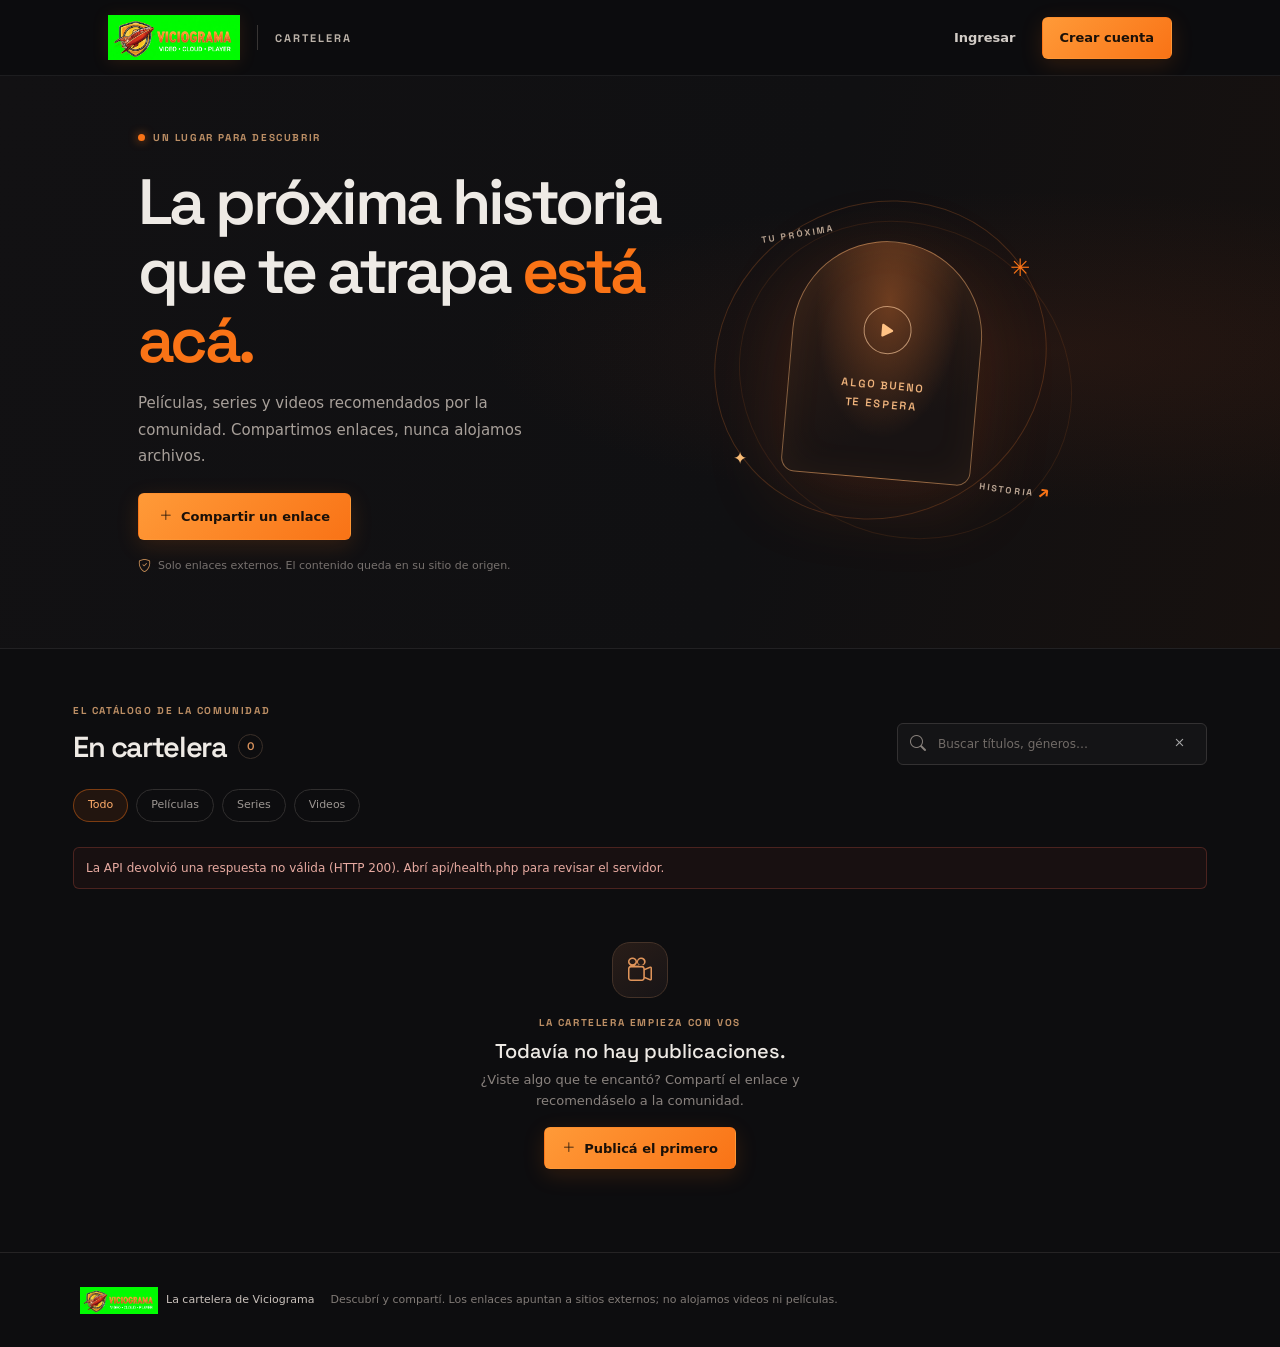
==== cartelera/infinity/index.html @ 1c3e1bc0 "fix" ====
<!doctype html>
<html lang="es">
  <head>
    <meta charset="UTF-8" />
    <meta name="viewport" content="width=device-width, initial-scale=1.0" />
    <meta name="theme-color" content="#0d0d0f" />
    <meta name="description" content="Cartelera de Viciograma: películas, series y videos compartidos por la comunidad." />
    <title>Cartelera — Viciograma</title>
    <link rel="icon" href="./LOGO.png" />
    <link rel="preconnect" href="https://fonts.googleapis.com" />
    <link rel="preconnect" href="https://fonts.gstatic.com" crossorigin />
    <link href="https://fonts.googleapis.com/css2?family=DM+Sans:wght@400;500;600;700&family=Space+Grotesk:wght@400;500;600;700&display=swap" rel="stylesheet" />
    <link href="https://cdn.jsdelivr.net/npm/bootstrap-icons@1.11.3/font/bootstrap-icons.min.css" rel="stylesheet" />
    <link href="https://cdn.jsdelivr.net/npm/bootstrap@5.3.3/dist/css/bootstrap.min.css" rel="stylesheet" />
    <link rel="stylesheet" href="./styles.css" />
  </head>
  <body>
    <div class="app-shell">
      <header class="topbar navbar navbar-expand-lg">
        <div class="container-fluid px-3 px-md-4 px-xl-5">
          <a class="brand navbar-brand me-auto" href="./" aria-label="Cartelera de Viciograma">
            <img src="./LOGO.png" alt="Viciograma" />
            <span class="brand-divider"></span>
            <span class="brand-section">CARTELERA</span>
          </a>

          <div class="topbar-actions d-flex align-items-center gap-2">
            <button id="btn-login" class="button button-quiet btn" type="button">Ingresar</button>
            <button id="btn-register" class="button button-primary btn" type="button">Crear cuenta</button>
            <button id="btn-publicar" class="button button-primary btn hidden" type="button">
              <i class="bi bi-plus-lg"></i> Publicar
            </button>
          </div>
        </div>
      </header>

      <main>
        <section class="hero">
          <div class="container-fluid px-3 px-md-4 px-xl-5 position-relative">
            <div class="row align-items-center g-4">
              <div class="hero-copy col-lg-6">
                <span class="eyebrow"><span class="live-dot"></span> UN LUGAR PARA DESCUBRIR</span>
                <h1>La próxima historia<br>que te atrapa <span>está acá.</span></h1>
                <p>Películas, series y videos recomendados por la comunidad. Compartimos enlaces, nunca alojamos archivos.</p>
                <button id="hero-publish" class="button button-primary hero-cta btn" type="button">
                  <i class="bi bi-plus-lg"></i> Compartir un enlace
                </button>
                <span class="hero-footnote"><i class="bi bi-shield-check"></i> Solo enlaces externos. El contenido queda en su sitio de origen.</span>
              </div>

              <div class="col-lg-6 d-flex justify-content-center justify-content-lg-end">
                <div class="hero-art" aria-hidden="true">
                  <div class="art-orbit orbit-one"></div>
                  <div class="art-orbit orbit-two"></div>
                  <div class="art-film"><i class="bi bi-play-fill"></i><span>ALGO BUENO<br>TE ESPERA</span></div>
                  <span class="art-label art-label-top">TU PRÓXIMA</span>
                  <span class="art-label art-label-bottom">HISTORIA <span>↗</span></span>
                  <span class="art-spark spark-one">✳</span>
                  <span class="art-spark spark-two">✦</span>
                </div>
              </div>
            </div>
          </div>
        </section>

        <section class="board-section container-fluid px-3 px-md-4 px-xl-5 py-5">
          <div class="section-heading d-flex flex-column flex-lg-row justify-content-between align-items-lg-end gap-3">
            <div>
              <span class="eyebrow">EL CATÁLOGO DE LA COMUNIDAD</span>
              <h2>En cartelera <span id="post-count" class="count">0</span></h2>
            </div>

            <label class="search-box">
              <i class="bi bi-search"></i>
              <input id="search-input" type="search" placeholder="Buscar títulos, géneros…" aria-label="Buscar en la cartelera" />
              <button id="clear-search" class="clear-search" type="button" aria-label="Limpiar búsqueda">
                <i class="bi bi-x"></i>
              </button>
            </label>
          </div>

          <div class="filters d-flex flex-wrap gap-2 mt-4" role="tablist" aria-label="Filtrar publicaciones">
            <button class="filter-chip active btn" data-filter="all" type="button">Todo</button>
            <button class="filter-chip btn" data-filter="movie" type="button">Películas</button>
            <button class="filter-chip btn" data-filter="series" type="button">Series</button>
            <button class="filter-chip btn" data-filter="video" type="button">Videos</button>
          </div>

          <div id="notice" class="notice hidden" role="status"></div>
          <div id="error" class="notice notice-error hidden" role="alert"></div>

          <div id="loading" class="loading-state"><span class="loader"></span> Cargando la cartelera…</div>
          <div id="empty-state" class="empty-state hidden">
            <div class="empty-icon"><i class="bi bi-camera-reels"></i></div>
            <span class="eyebrow">LA CARTELERA EMPIEZA CON VOS</span>
            <h3>Todavía no hay publicaciones.</h3>
            <p>¿Viste algo que te encantó? Compartí el enlace y recomendáselo a la comunidad.</p>
            <button id="empty-publish" class="button button-primary btn" type="button"><i class="bi bi-plus-lg"></i> Publicá el primero</button>
          </div>

          <div id="featured-wrap" class="hidden"></div>
          <div id="posts-grid" class="post-grid"></div>
        </section>
      </main>

      <footer class="site-footer">
        <div class="container-fluid px-3 px-md-4 px-xl-5 d-flex flex-column flex-md-row justify-content-between align-items-center gap-3">
          <a class="footer-brand" href="./"><img src="./LOGO.png" alt="" /> <span>La cartelera de Viciograma</span></a>
          <p>Descubrí y compartí. Los enlaces apuntan a sitios externos; no alojamos videos ni películas.</p>
        </div>
      </footer>
    </div>

    <div id="modal-root"></div>

    <script src="https://cdn.jsdelivr.net/npm/bootstrap@5.3.3/dist/js/bootstrap.bundle.min.js"></script>
    <script src="./app.js"></script>
  </body>
</html>
---- cartelera/infinity/styles.css ----
:root {
  font-family: "DM Sans", sans-serif;
  color: #eeeae5;
  background: #0d0d0f;
  --bg: #0d0d0f;
  --surface: #151517;
  --surface-raised: #1b1b1e;
  --line: #2a292a;
  --text: #eeeae5;
  --muted: #8d8986;
  --orange: #f97316;
  --gold: #f5ad48;
}

* { box-sizing: border-box; }
body { margin: 0; min-width: 320px; background: var(--bg); color: var(--text); }
button, input, select, textarea { font: inherit; }
button, a { -webkit-tap-highlight-color: transparent; }
a { color: inherit; text-decoration: none; }
img { max-width: 100%; display: block; }
.hidden { display: none !important; }

.app-shell { min-height: 100vh; }
.topbar {
  height: 76px; display: flex; align-items: center; justify-content: space-between;
  gap: 20px; padding: 0 clamp(20px, 5vw, 60px); border-bottom: 1px solid rgba(255,255,255,.07);
  background: rgba(13,13,15,.92);
}
.brand, .topbar-actions { display: flex; align-items: center; }
.brand { gap: 17px; }
.brand img { width: 132px; height: 54px; object-fit: contain; filter: drop-shadow(0 2px 8px rgba(249,115,22,.12)); }
.brand-divider { height: 25px; width: 1px; background: #383534; }
.brand-section { font: 700 11px "Space Grotesk", sans-serif; letter-spacing: .18em; color: #bbb2a8; }
.topbar-actions { gap: 12px; }

.button {
  min-height: 42px; display: inline-flex; align-items: center; justify-content: center; gap: 9px;
  border: 1px solid transparent; border-radius: 6px; padding: 0 17px; cursor: pointer;
  font-size: 13px; font-weight: 700; transition: transform .18s, background .18s, border-color .18s;
}
.button:hover:not(:disabled) { transform: translateY(-1px); }
.button-primary { color: #1a1008; background: linear-gradient(135deg, #ff9a38, #f97316); box-shadow: 0 6px 22px rgba(249,115,22,.15); }
.button-quiet { color: #d2ccc6; background: transparent; }
.button-quiet:hover { background: rgba(255,255,255,.06); }

.hero {
  position: relative; display: flex; align-items: center; min-height: 440px; padding: 48px clamp(24px, 8vw, 90px);
  overflow: hidden; border-bottom: 1px solid #222123; background: radial-gradient(ellipse at 82% 48%, rgba(115,48,23,.18), transparent 38%),
  linear-gradient(105deg,#121113,#101012 60%,#17110f);
}
.hero::before {
  position: absolute; inset: 0; content: ""; opacity: .23; background-image: radial-gradient(#7e7266 0.55px, transparent .55px); background-size: 16px 16px;
  mask-image: linear-gradient(90deg,transparent 25%,#000); pointer-events: none;
}
.hero-copy { position: relative; z-index: 1; width: min(590px, 62%); }
.eyebrow { display: inline-flex; align-items: center; gap: 8px; color: #bd8f65; font: 700 10px "Space Grotesk", sans-serif; letter-spacing: .16em; }
.live-dot {
  width: 7px; height: 7px; display: inline-block; border-radius: 50%; background: var(--orange);
  box-shadow: 0 0 10px rgba(249,115,22,.7);
}
.hero h1 { margin: 20px 0 15px; font: 600 clamp(38px, 5vw, 64px)/1.08 "Space Grotesk", sans-serif; letter-spacing: -.055em; }
.hero h1 span { color: var(--orange); }
.hero-copy > p { max-width: 435px; margin: 0; color: #a8a09a; font-size: 15px; line-height: 1.75; }
.hero-cta { margin-top: 24px; min-height: 47px; padding: 0 20px; }
.hero-footnote { display: flex; align-items: center; gap: 7px; margin-top: 16px; color: #77716e; font-size: 11px; }
.hero-footnote i { color: #c68d56; font-size: 13px; }

.hero-art { position: absolute; width: 365px; height: 350px; right: 11%; top: 50%; transform: translateY(-50%); }
.art-orbit { position: absolute; border: 1px solid rgba(241,126,52,.22); border-radius: 50%; transform: rotate(-30deg); }
.orbit-one { inset: 17px 19px 21px 7px; }
.orbit-two { inset: 38px -7px 2px 31px; transform: rotate(31deg); border-color: rgba(241,126,52,.11); }
.art-film {
  position: absolute; width: 190px; height: 238px; top: 54px; left: 86px; display: flex; flex-direction: column; align-items: center; justify-content: center; gap: 22px;
  border: 1px solid rgba(255,181,113,.48); border-radius: 96px 96px 14px 14px; background: radial-gradient(ellipse at 50% 25%,rgba(251,130,52,.33),transparent 55%),
  linear-gradient(155deg,#342017,#181313 73%); box-shadow: 0 17px 80px rgba(231,87,24,.16),inset 0 0 40px rgba(255,148,68,.06); transform: rotate(5deg);
}
.art-film i { display: grid; place-items: center; width: 48px; height: 48px; border: 1px solid rgba(255,205,161,.62); border-radius: 50%; color: #ffc284; font-size: 23px; }
.art-film span { color: #efb37c; font: 600 11px/1.7 "Space Grotesk",sans-serif; letter-spacing: .18em; text-align: center; }
.art-label { position: absolute; z-index: 1; color: #b8a391; font: 700 9px "Space Grotesk",sans-serif; letter-spacing: .25em; }
.art-label-top { top: 41px; left: 57px; transform: rotate(-9deg); }
.art-label-bottom { right: 17px; bottom: 38px; transform: rotate(7deg); }
.art-label-bottom span { color: var(--orange); font-size: 17px; }
.art-spark { position: absolute; color: var(--orange); }
.spark-one { top: 63px; right: 39px; font-size: 24px; }
.spark-two { left: 29px; bottom: 65px; color: #f8bb75; font-size: 17px; }

.board-section { max-width: 1230px; margin: 0 auto; padding: 59px 32px 80px; }
.section-heading { display: flex; align-items: end; justify-content: space-between; gap: 25px; }
.section-heading h2 { display: flex; align-items: center; gap: 11px; margin: 7px 0 0; font: 600 29px "Space Grotesk",sans-serif; letter-spacing: -.04em; }
.count { display: grid; min-width: 25px; height: 25px; place-items: center; padding: 0 7px; border: 1px solid #3b3029; border-radius: 20px; color: #d9925c; font: 600 11px "DM Sans",sans-serif; }
.search-box {
  display: flex; align-items: center; width: min(310px, 42vw); height: 42px; gap: 10px; padding: 0 12px; border: 1px solid #333132; border-radius: 6px;
  background: #141416; color: #88817c;
}
.search-box:focus-within { border-color: #8c4d29; box-shadow: 0 0 0 3px rgba(249,115,22,.08); }
.search-box input { width: 100%; border: 0; outline: 0; color: var(--text); background: transparent; font-size: 12px; }
.search-box input::placeholder { color: #716b67; }
.clear-search { border: 0; background: transparent; color: #aaa; cursor: pointer; font-size: 17px; }

.filters { display: flex; gap: 7px; margin: 24px 0 25px; }
.filter-chip {
  min-height: 33px; padding: 0 14px; border: 1px solid #302e2e; border-radius: 20px; color: #9c9692; background: transparent; cursor: pointer; font-size: 11px;
}
.filter-chip.active {
  border-color: rgba(249,115,22,.42); color: #ffad6b; background: rgba(249,115,22,.09);
}

.notice {
  display: flex; align-items: center; gap: 9px; min-height: 42px; margin: 0 0 18px; padding: 8px 12px; border-radius: 6px; border: 1px solid rgba(89,157,105,.3);
  color: #a6d2ad; background: rgba(46,106,58,.09); font-size: 12px;
}
.notice-error { border-color: rgba(192,80,65,.3); color: #e7aaa1; background: rgba(132,48,40,.1); }

.loading-state { display: flex; align-items: center; justify-content: center; gap: 10px; min-height: 245px; color: var(--muted); font-size: 13px; }
.loader { width: 17px; height: 17px; border: 2px solid #514139; border-top-color: var(--orange); border-radius: 50%; animation: spin .7s linear infinite; }
@keyframes spin { to { transform: rotate(360deg); } }

.empty-state { min-height: 285px; display: flex; align-items: center; flex-direction: column; justify-content: center; padding: 35px 16px; text-align: center; }
.empty-icon {
  display: grid; width: 56px; height: 56px; place-items: center; margin-bottom: 18px; border: 1px solid #443228; border-radius: 18px; color: #df945a;
  background: linear-gradient(145deg,#291d18,#171416); font-size: 24px;
}
.empty-state h3 { margin: 9px 0 5px; font: 500 20px "Space Grotesk",sans-serif; }
.empty-state p { max-width: 420px; margin: 0 0 16px; color: #89827e; font-size: 13px; line-height: 1.65; }

.featured-card, .post-card {
  width: 100%; display: block; padding: 0; overflow: hidden; border: 1px solid #2b2929; border-radius: 7px; background: #151517; text-align: left; cursor: pointer; transition: border-color .2s, transform .2s;
}
.featured-card:hover, .post-card:hover { border-color: #754727; transform: translateY(-2px); }
.featured-card { display: grid; grid-template-columns: 180px 1fr; gap: 27px; margin: 0 0 25px; padding: 17px; background: linear-gradient(105deg,#1b1716,#161517 75%); }
.featured-content { display: flex; align-items: flex-start; flex-direction: column; justify-content: center; padding: 10px 20px 10px 0; }
.featured-content strong { margin-top: 12px; font: 600 27px "Space Grotesk",sans-serif; }
.featured-description { max-width: 540px; margin-top: 8px; color: #a49b95; font-size: 13px; line-height: 1.7; }
.featured-meta { margin-top: 13px; color: #a98970; font-size: 11px; }
.featured-action { margin-top: 18px; color: #ffad6b; font-size: 12px; font-weight: 700; }

.post-grid { display: grid; grid-template-columns: repeat(5,minmax(0,1fr)); gap: 18px; }
.poster { position: relative; height: 246px; display: flex; align-items: center; justify-content: center; overflow: hidden; background: #28211e; }
.poster::after { position: absolute; inset: 30% 0 0; content: ""; background: linear-gradient(transparent,rgba(0,0,0,.47)); pointer-events: none; }
.poster img { width: 100%; height: 100%; object-fit: cover; }
.poster-copper { background: radial-gradient(ellipse at 50% 35%,#895239,#33221e 62%,#1d1918); }
.poster-rose { background: radial-gradient(ellipse at 48% 33%,#783f48,#36222d 61%,#1c191d); }
.poster-blue { background: radial-gradient(ellipse at 50% 32%,#426578,#202e3b 62%,#17181d); }
.poster-violet { background: radial-gradient(ellipse at 48% 34%,#69527e,#30273b 62%,#19171c); }
.poster-green { background: radial-gradient(ellipse at 50% 32%,#51705d,#293b34 62%,#171b19); }
.poster-mark { display: grid; width: 45px; height: 45px; place-items: center; border: 1px solid rgba(255,225,199,.44); border-radius: 50%; color: rgba(255,218,186,.82); font-size: 23px; }
.poster-word { position: absolute; z-index: 1; right: 10px; bottom: 27px; left: 10px; display: -webkit-box; overflow: hidden; color: rgba(255,242,229,.8); font: 600 14px "Space Grotesk",sans-serif; line-height: 1.25; text-align: center; text-overflow: ellipsis; -webkit-box-orient: vertical; -webkit-line-clamp: 2; }
.poster-type { position: absolute; z-index: 1; top: 10px; left: 10px; padding: 5px 8px; border: 1px solid rgba(255,255,255,.16); border-radius: 3px; color: #f2e6dc; background: rgba(15,12,11,.64); font-size: 9px; }
.post-info { display: flex; flex-direction: column; gap: 5px; padding: 12px; }
.post-type, .post-genre { overflow: hidden; color: #a98970; font-size: 10px; text-overflow: ellipsis; white-space: nowrap; }
.post-info strong { overflow: hidden; font: 600 14px "Space Grotesk",sans-serif; text-overflow: ellipsis; white-space: nowrap; }
.post-genre { color: #7e7873; }

.site-footer { min-height: 95px; display: flex; align-items: center; justify-content: center; gap: 22px; padding: 20px 32px; border-top: 1px solid #252324; color: #807a76; font-size: 11px; }
.site-footer p { margin: 0 auto 0 0; }
.footer-brand { display: flex; align-items: center; gap: 8px; color: #c9c1bb; white-space: nowrap; }
.footer-brand img { width: 78px; height: 31px; object-fit: contain; }

.modal-backdrop { position: fixed; inset: 0; z-index: 20; display: grid; place-items: center; padding: 20px; background: rgba(5,5,6,.77); backdrop-filter: blur(5px); }
.modal-panel { width: min(475px,100%); max-height: min(90vh,820px); overflow-y: auto; padding: 27px; border: 1px solid #40342d; border-radius: 11px; background: #171618; box-shadow: 0 25px 100px rgba(0,0,0,.65); }
.modal-heading { display: flex; align-items: flex-start; justify-content: space-between; gap: 18px; margin-bottom: 8px; }
.modal-heading h2 { margin: 7px 0 0; font: 600 23px "Space Grotesk",sans-serif; letter-spacing: -.04em; }
.icon-button { width: 34px; height: 34px; border: 1px solid #383434; border-radius: 6px; color: #bab1a9; background: #201f20; cursor: pointer; }
.form-stack { display: flex; flex-direction: column; gap: 14px; }
.form-stack label { display: flex; flex-direction: column; gap: 6px; color: #c7beb7; font-size: 11px; font-weight: 600; }
.form-stack input, .form-stack select, .form-stack textarea {
  width: 100%; min-height: 42px; padding: 10px 11px; border: 1px solid #363333; border-radius: 5px;
  color: var(--text); background: #101012; font-size: 12px;
}
.form-stack textarea { min-height: 78px; resize: vertical; }
.form-row { display: grid; grid-template-columns: 1fr 1fr; gap: 12px; }
.form-error { margin: 0; color: #ef978d; font-size: 11px; }
.switch-auth { margin-top: 17px; text-align: center; color: #8d8680; font-size: 11px; }
.switch-auth button { border: 0; background: none; color: #f5a263; cursor: pointer; font-weight: 700; }
.detail-layout { display: grid; grid-template-columns: 145px 1fr; gap: 18px; margin: 20px 0; }
.detail-layout .poster { height: 195px; border-radius: 5px; }
.detail-copy { display: flex; flex-direction: column; gap: 12px; padding-top: 8px; }
.detail-copy p { margin: 0; color: #c1b9b2; font-size: 12px; line-height: 1.7; }
.detail-author { color: #89827c; font-size: 10px; }
.detail-author strong { color: #c5a080; }
.detail-link { width: 100%; justify-content: space-between; }
.external-note { display: flex; gap: 7px; color: #85807b; font-size: 10px; line-height: 1.5; }
.delete-link { margin-top: 9px; border: 0; padding: 4px 0; color: #d78e82; background: none; cursor: pointer; }

@media (max-width: 900px) {
  .post-grid { grid-template-columns: repeat(4,minmax(0,1fr)); }
}
@media (max-width: 650px) {
  .topbar { height: 65px; padding: 0 16px; }
  .brand img { width: 94px; height: 43px; }
  .brand-section { font-size: 9px; }
  .hero { min-height: 448px; align-items: flex-start; padding: 48px 23px 32px; }
  .hero-copy { width: 100%; }
  .hero h1 { max-width: 390px; font-size: clamp(39px,10vw,55px); }
  .hero-copy > p { max-width: 380px; font-size: 13px; }
  .hero-art { width: 220px; height: 220px; top: auto; right: 0; bottom: -53px; transform: scale(.59); transform-origin: bottom right; opacity: .62; }
  .section-heading { flex-direction: column; align-items: flex-start; gap: 16px; }
  .search-box { width: 100%; }
  .post-grid { grid-template-columns: repeat(2,minmax(0,1fr)); gap: 12px; }
  .featured-card { grid-template-columns: 108px 1fr; gap: 13px; padding: 10px; }
  .featured-card .poster { height: 153px; }
  .featured-content { padding: 5px 4px 5px 0; }
  .featured-content strong { margin-top: 8px; font-size: 18px; }
  .featured-description { overflow: hidden; max-height: 60px; font-size: 10px; line-height: 1.4; }
  .site-footer { flex-wrap: wrap; justify-content: flex-start; padding: 20px; }
}
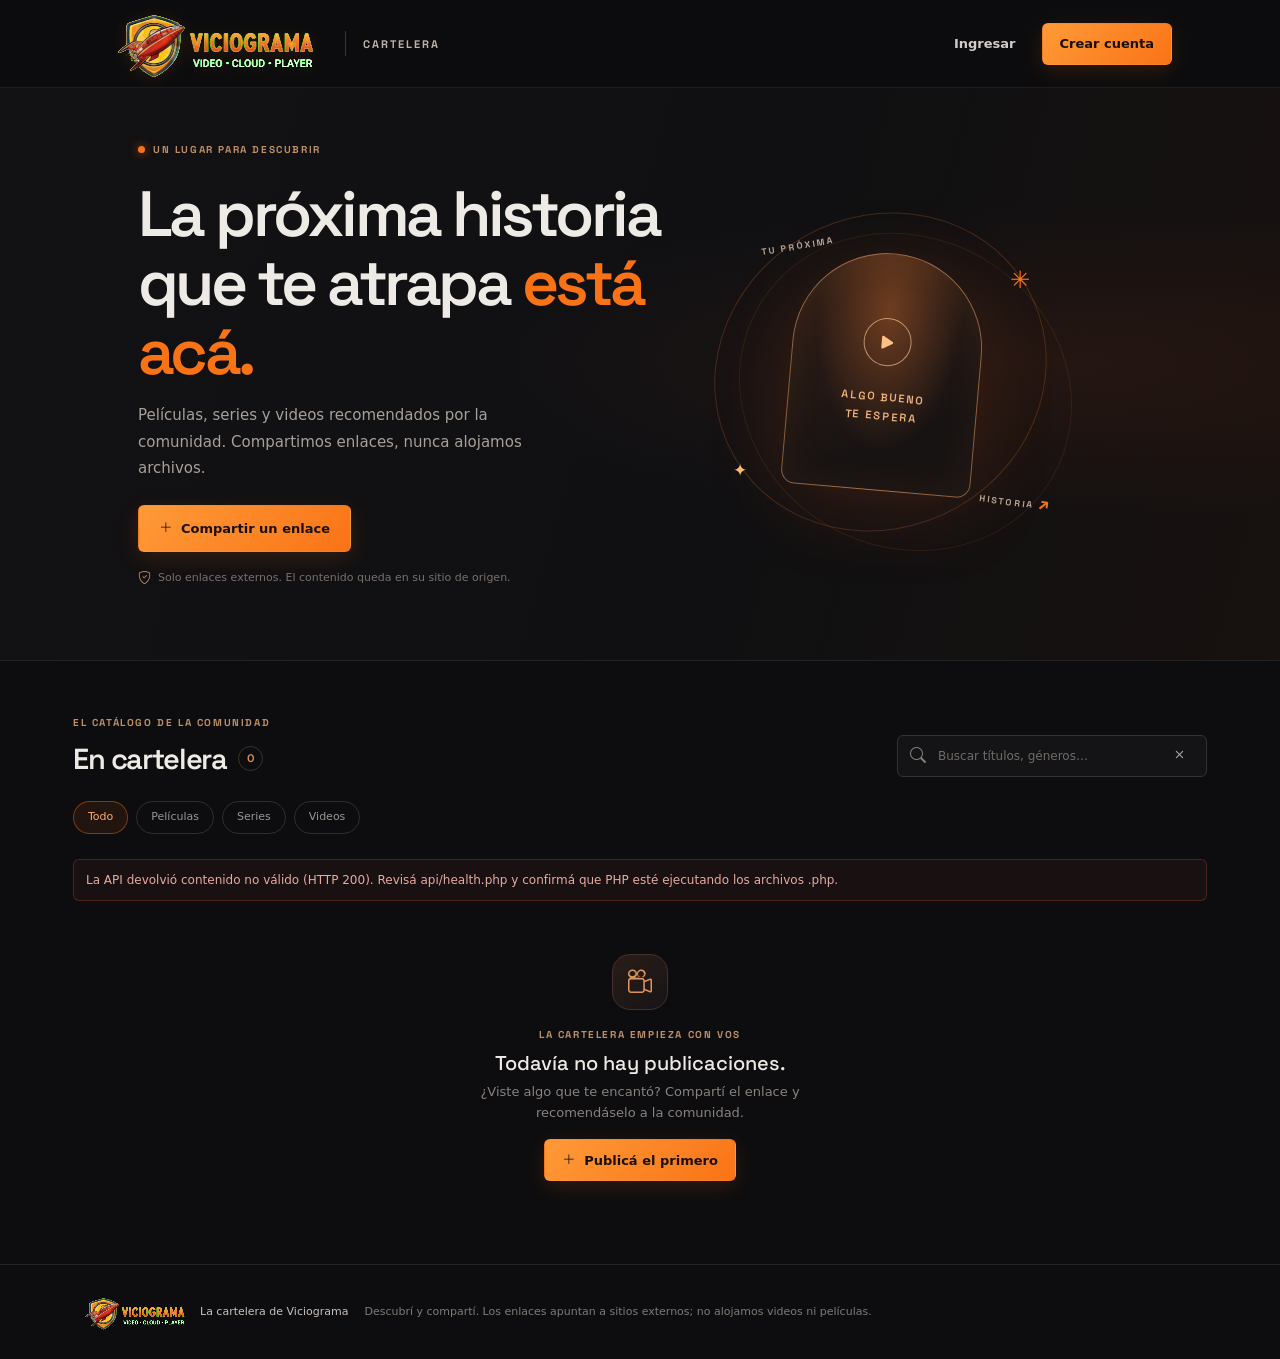
==== commit 492f6f6b: "avi" ====
--- a/cartelera/infinity/index.html
+++ b/cartelera/infinity/index.html
@@ -15,6 +15,13 @@
     <link rel="stylesheet" href="./styles.css" />
   </head>
   <body>
+    <svg width="0" height="0" style="position:absolute;overflow:hidden" aria-hidden="true">
+      <defs>
+        <filter id="chroma-green" color-interpolation-filters="sRGB" x="0%" y="0%" width="100%" height="100%">
+          <feColorMatrix type="matrix" values="1 0 0 0 0 0 1 0 0 0 0 0 1 0 0 2 -2 2 0 1" />
+        </filter>
+      </defs>
+    </svg>
     <div class="app-shell">
       <header class="topbar navbar navbar-expand-lg">
         <div class="container-fluid px-3 px-md-4 px-xl-5">
@@ -27,6 +34,9 @@
           <div class="topbar-actions d-flex align-items-center gap-2">
             <button id="btn-login" class="button button-quiet btn" type="button">Ingresar</button>
             <button id="btn-register" class="button button-primary btn" type="button">Crear cuenta</button>
+            <button id="btn-profile" class="button button-quiet btn hidden" type="button">
+              <i class="bi bi-person-circle"></i> Perfil
+            </button>
             <button id="btn-publicar" class="button button-primary btn hidden" type="button">
               <i class="bi bi-plus-lg"></i> Publicar
             </button>
--- a/cartelera/infinity/styles.css
+++ b/cartelera/infinity/styles.css
@@ -13,6 +13,7 @@
 }
 
 * { box-sizing: border-box; }
+[hidden] { display: none !important; }
 body { margin: 0; min-width: 320px; background: var(--bg); color: var(--text); }
 button, input, select, textarea { font: inherit; }
 button, a { -webkit-tap-highlight-color: transparent; }
@@ -22,13 +23,14 @@
 
 .app-shell { min-height: 100vh; }
 .topbar {
-  height: 76px; display: flex; align-items: center; justify-content: space-between;
+  height: 88px; display: flex; align-items: center; justify-content: space-between;
   gap: 20px; padding: 0 clamp(20px, 5vw, 60px); border-bottom: 1px solid rgba(255,255,255,.07);
   background: rgba(13,13,15,.92);
 }
 .brand, .topbar-actions { display: flex; align-items: center; }
 .brand { gap: 17px; }
-.brand img { width: 132px; height: 54px; object-fit: contain; filter: drop-shadow(0 2px 8px rgba(249,115,22,.12)); }
+.brand.navbar-brand { margin: 0; padding: 0; }
+.brand img { width: 220px; height: auto; object-fit: initial; filter: url(#chroma-green) drop-shadow(0 2px 8px rgba(249,115,22,.12)); }
 .brand-divider { height: 25px; width: 1px; background: #383534; }
 .brand-section { font: 700 11px "Space Grotesk", sans-serif; letter-spacing: .18em; color: #bbb2a8; }
 .topbar-actions { gap: 12px; }
@@ -111,6 +113,62 @@
 }
 .notice-error { border-color: rgba(192,80,65,.3); color: #e7aaa1; background: rgba(132,48,40,.1); }
 
+.detail-main { max-width: 1180px; margin: 0 auto; padding: 40px clamp(20px, 5vw, 60px) 80px; }
+.detail-page-shell { display: flex; flex-direction: column; gap: 20px; }
+.detail-page-header { display: flex; justify-content: flex-start; }
+.detail-page-card {
+  padding: 28px; border: 1px solid #2d2929; border-radius: 16px; background: #151517; box-shadow: 0 25px 80px rgba(0,0,0,.35);
+}
+.detail-page-card .detail-layout { display: grid; grid-template-columns: minmax(180px, 250px) minmax(0, 1fr); gap: 24px; align-items: start; }
+.detail-page-card .detail-layout .poster { height: 315px; }
+.detail-page-card .detail-copy { display: flex; flex-direction: column; gap: 12px; }
+.detail-page-card .detail-copy h1 { margin: 6px 0 0; font: 600 clamp(28px, 5vw, 42px) "Space Grotesk", sans-serif; letter-spacing: -.05em; }
+.detail-page-card .detail-copy p { margin: 0; color: #beb5af; line-height: 1.75; }
+.detail-page-card .detail-copy .post-type { display: inline-block; color: #d18d5a; font: 700 11px "Space Grotesk", sans-serif; letter-spacing: .14em; text-transform: uppercase; }
+.detail-page-card .detail-copy .post-genre { color: #e4b47c; }
+.social-stats { display: flex; flex-wrap: wrap; gap: 12px 18px; color: #d6d0ca; font-size: 12px; }
+.social-stats span { display: inline-flex; align-items: center; gap: 7px; }
+.detail-actions { display: flex; flex-wrap: wrap; gap: 12px; margin-top: 8px; }
+.review-box { margin-top: 12px; padding-top: 14px; border-top: 1px solid rgba(255,255,255,.08); }
+.review-box .review-header { display: flex; align-items: center; justify-content: space-between; gap: 12px; margin-bottom: 10px; }
+.review-count { color: #b8aea6; font-size: 11px; }
+.review-list { display: grid; gap: 10px; margin-bottom: 16px; }
+.review-item { padding: 12px 14px; border: 1px solid #302b2b; border-radius: 8px; background: rgba(255,255,255,.02); color: var(--text); }
+.review-item-header { display: flex; align-items: center; justify-content: space-between; gap: 12px; }
+.review-item-header strong { color: #f1e9e2; font-size: 13px; }
+.review-rating { color: #f5ad48; letter-spacing: .08em; white-space: nowrap; }
+.review-item p { margin: 8px 0 5px; color: #c8c0ba; font-size: 12px; line-height: 1.6; white-space: pre-wrap; }
+.review-item p.review-no-comment, .review-empty { color: #968d86; font-size: 12px; }
+.review-empty { margin: 0 0 14px; }
+.review-item time { color: #827a75; font-size: 10px; }
+.form-stack.compact { gap: 12px; }
+.form-stack.compact label { display: grid; gap: 8px; color: #d8d1cb; font-size: 12px; }
+.form-stack.compact select, .form-stack.compact textarea { width: 100%; padding: 10px 12px; border: 1px solid #382f2d; border-radius: 8px; background: #111214; color: var(--text); }
+.profile-layout { display: flex; flex-direction: column; gap: 20px; }
+.profile-card { display: flex; align-items: center; gap: 18px; }
+.profile-avatar {
+  width: 64px; height: 64px; display: grid; place-items: center; border-radius: 50%; border: 1px solid rgba(249,115,22,.35); background: linear-gradient(145deg,#3a221b,#151517); color: #f6bf8d; font: 700 24px "Space Grotesk", sans-serif;
+}
+.profile-card h1 { margin: 0; font: 600 28px "Space Grotesk", sans-serif; }
+.profile-stats { display: grid; grid-template-columns: repeat(3, minmax(0, 1fr)); gap: 12px; }
+.profile-stats div {
+  padding: 14px 12px; border: 1px solid #2b282a; border-radius: 10px; background: rgba(255,255,255,.02); text-align: center;
+}
+.profile-stats strong { display: block; font-size: 24px; color: #f7b06d; }
+.profile-stats span { color: #a8a09a; font-size: 11px; letter-spacing: .08em; text-transform: uppercase; }
+.profile-actions { display: flex; justify-content: flex-start; }
+.profile-list { display: grid; gap: 10px; }
+.profile-post {
+  width: 100%; display: flex; flex-direction: column; align-items: flex-start; gap: 5px; padding: 12px 14px; border: 1px solid #2c2a2a; border-radius: 10px; background: transparent; color: var(--text); text-align: left; cursor: pointer;
+}
+.profile-post:hover { border-color: #754727; background: rgba(255,255,255,.02); }
+.empty-mini { margin: 0; color: #958d88; }
+.detail-empty {
+  display: grid; place-items: center; min-height: 50vh; text-align: center; gap: 12px; padding: 32px 16px; background: #151517; border: 1px solid #2b2929; border-radius: 16px;
+}
+.detail-empty h1 { margin: 0; font: 600 clamp(28px, 4vw, 38px) "Space Grotesk", sans-serif; }
+.detail-empty p { margin: 0; color: #a8a09a; }
+
 .loading-state { display: flex; align-items: center; justify-content: center; gap: 10px; min-height: 245px; color: var(--muted); font-size: 13px; }
 .loader { width: 17px; height: 17px; border: 2px solid #514139; border-top-color: var(--orange); border-radius: 50%; animation: spin .7s linear infinite; }
 @keyframes spin { to { transform: rotate(360deg); } }
@@ -124,40 +182,48 @@
 .empty-state p { max-width: 420px; margin: 0 0 16px; color: #89827e; font-size: 13px; line-height: 1.65; }
 
 .featured-card, .post-card {
-  width: 100%; display: block; padding: 0; overflow: hidden; border: 1px solid #2b2929; border-radius: 7px; background: #151517; text-align: left; cursor: pointer; transition: border-color .2s, transform .2s;
+  width: 100%; display: block; padding: 0; overflow: hidden; border: 1px solid #2b2929; border-radius: 7px; background: #151517; color: var(--text); text-align: left; cursor: pointer; transition: border-color .2s, transform .2s;
 }
 .featured-card:hover, .post-card:hover { border-color: #754727; transform: translateY(-2px); }
 .featured-card { display: grid; grid-template-columns: 180px 1fr; gap: 27px; margin: 0 0 25px; padding: 17px; background: linear-gradient(105deg,#1b1716,#161517 75%); }
 .featured-content { display: flex; align-items: flex-start; flex-direction: column; justify-content: center; padding: 10px 20px 10px 0; }
-.featured-content strong { margin-top: 12px; font: 600 27px "Space Grotesk",sans-serif; }
+.featured-content strong { margin-top: 12px; color: #f1ece7; font: 600 27px "Space Grotesk",sans-serif; }
 .featured-description { max-width: 540px; margin-top: 8px; color: #a49b95; font-size: 13px; line-height: 1.7; }
 .featured-meta { margin-top: 13px; color: #a98970; font-size: 11px; }
 .featured-action { margin-top: 18px; color: #ffad6b; font-size: 12px; font-weight: 700; }
 
 .post-grid { display: grid; grid-template-columns: repeat(5,minmax(0,1fr)); gap: 18px; }
 .poster { position: relative; height: 246px; display: flex; align-items: center; justify-content: center; overflow: hidden; background: #28211e; }
-.poster::after { position: absolute; inset: 30% 0 0; content: ""; background: linear-gradient(transparent,rgba(0,0,0,.47)); pointer-events: none; }
-.poster img { width: 100%; height: 100%; object-fit: cover; }
+.poster::after { position: absolute; z-index: 1; inset: 30% 0 0; content: ""; background: linear-gradient(transparent,rgba(0,0,0,.47)); pointer-events: none; }
+.poster img { position: absolute; z-index: 0; inset: 0; display: block; width: 100%; max-width: none; height: 100%; object-fit: cover; }
 .poster-copper { background: radial-gradient(ellipse at 50% 35%,#895239,#33221e 62%,#1d1918); }
 .poster-rose { background: radial-gradient(ellipse at 48% 33%,#783f48,#36222d 61%,#1c191d); }
 .poster-blue { background: radial-gradient(ellipse at 50% 32%,#426578,#202e3b 62%,#17181d); }
 .poster-violet { background: radial-gradient(ellipse at 48% 34%,#69527e,#30273b 62%,#19171c); }
 .poster-green { background: radial-gradient(ellipse at 50% 32%,#51705d,#293b34 62%,#171b19); }
-.poster-mark { display: grid; width: 45px; height: 45px; place-items: center; border: 1px solid rgba(255,225,199,.44); border-radius: 50%; color: rgba(255,218,186,.82); font-size: 23px; }
-.poster-word { position: absolute; z-index: 1; right: 10px; bottom: 27px; left: 10px; display: -webkit-box; overflow: hidden; color: rgba(255,242,229,.8); font: 600 14px "Space Grotesk",sans-serif; line-height: 1.25; text-align: center; text-overflow: ellipsis; -webkit-box-orient: vertical; -webkit-line-clamp: 2; }
-.poster-type { position: absolute; z-index: 1; top: 10px; left: 10px; padding: 5px 8px; border: 1px solid rgba(255,255,255,.16); border-radius: 3px; color: #f2e6dc; background: rgba(15,12,11,.64); font-size: 9px; }
+.poster-mark { position: absolute; z-index: 2; top: 50%; left: 50%; display: grid; width: 45px; height: 45px; place-items: center; border: 1px solid rgba(255,225,199,.44); border-radius: 50%; color: rgba(255,218,186,.82); font-size: 23px; transform: translate(-50%, -50%); }
+.poster-word { position: absolute; z-index: 2; right: 10px; bottom: 27px; left: 10px; display: -webkit-box; overflow: hidden; color: rgba(255,242,229,.8); font: 600 14px "Space Grotesk",sans-serif; line-height: 1.25; text-align: center; text-overflow: ellipsis; -webkit-box-orient: vertical; -webkit-line-clamp: 2; }
+.poster-type { position: absolute; z-index: 2; top: 10px; left: 10px; padding: 5px 8px; border: 1px solid rgba(255,255,255,.16); border-radius: 3px; color: #f2e6dc; background: rgba(15,12,11,.64); font-size: 9px; }
 .post-info { display: flex; flex-direction: column; gap: 5px; padding: 12px; }
 .post-type, .post-genre { overflow: hidden; color: #a98970; font-size: 10px; text-overflow: ellipsis; white-space: nowrap; }
-.post-info strong { overflow: hidden; font: 600 14px "Space Grotesk",sans-serif; text-overflow: ellipsis; white-space: nowrap; }
+.post-info strong { overflow: hidden; color: #f1ece7; font: 600 14px "Space Grotesk",sans-serif; text-overflow: ellipsis; white-space: nowrap; }
 .post-genre { color: #7e7873; }
+.post-stats { color: #d6d0ca; font-size: 11px; }
+.post-stats .bi-heart-fill { color: #e57868; }
+.post-stats .bi-star-fill { color: #f5ad48; }
 
 .site-footer { min-height: 95px; display: flex; align-items: center; justify-content: center; gap: 22px; padding: 20px 32px; border-top: 1px solid #252324; color: #807a76; font-size: 11px; }
 .site-footer p { margin: 0 auto 0 0; }
 .footer-brand { display: flex; align-items: center; gap: 8px; color: #c9c1bb; white-space: nowrap; }
-.footer-brand img { width: 78px; height: 31px; object-fit: contain; }
+.footer-brand img { width: 112px; height: auto; filter: url(#chroma-green); }
 
 .modal-backdrop { position: fixed; inset: 0; z-index: 20; display: grid; place-items: center; padding: 20px; background: rgba(5,5,6,.77); backdrop-filter: blur(5px); }
 .modal-panel { width: min(475px,100%); max-height: min(90vh,820px); overflow-y: auto; padding: 27px; border: 1px solid #40342d; border-radius: 11px; background: #171618; box-shadow: 0 25px 100px rgba(0,0,0,.65); }
+.publish-modal { width: min(680px,100%); height: min(90vh,820px); display: flex; flex-direction: column; overflow: hidden; padding: 0; }
+.publish-modal-header { flex: 0 0 auto; align-items: center; margin: 0; padding: 20px 24px; border-bottom: 1px solid #302b2b; background: #171618; }
+.publish-form { display: flex; flex: 1 1 auto; flex-direction: column; min-height: 0; }
+.publish-modal-body { flex: 1 1 auto; overflow-y: auto; min-height: 0; padding: 22px 24px; overscroll-behavior: contain; }
+.publish-modal-footer { flex: 0 0 auto; display: flex; justify-content: flex-end; gap: 10px; padding: 14px 24px; border-top: 1px solid #302b2b; background: #171618; }
 .modal-heading { display: flex; align-items: flex-start; justify-content: space-between; gap: 18px; margin-bottom: 8px; }
 .modal-heading h2 { margin: 7px 0 0; font: 600 23px "Space Grotesk",sans-serif; letter-spacing: -.04em; }
 .icon-button { width: 34px; height: 34px; border: 1px solid #383434; border-radius: 6px; color: #bab1a9; background: #201f20; cursor: pointer; }
@@ -169,6 +235,28 @@
 }
 .form-stack textarea { min-height: 78px; resize: vertical; }
 .form-row { display: grid; grid-template-columns: 1fr 1fr; gap: 12px; }
+.series-episodes { padding: 14px; border: 1px solid #332d2a; border-radius: 8px; background: rgba(255,255,255,.02); }
+.episodes-heading { display: flex; align-items: center; justify-content: space-between; gap: 12px; margin-bottom: 13px; }
+.episodes-heading strong, .episodes-heading small { display: block; }
+.episodes-heading strong { color: #eeeae5; font-size: 13px; }
+.episodes-heading small { margin-top: 4px; color: #968d86; font-size: 11px; }
+.episode-add { min-height: 34px; padding: 0 10px; border: 1px solid #3a302b; color: #f5ad78; }
+.episode-entry { display: grid; grid-template-columns: 86px 86px minmax(120px,1fr) minmax(170px,1.5fr) 34px; align-items: end; gap: 9px; padding: 12px 0; border-top: 1px solid #302b2b; }
+.episode-entry label { min-width: 0; }
+.episode-remove { min-height: 38px; padding: 0; color: #d78e82; }
+.episode-browser { margin-top: 16px; }
+.episode-browser h2 { display: flex; align-items: center; gap: 8px; margin: 0 0 10px; color: #eeeae5; font: 600 16px "Space Grotesk",sans-serif; }
+.episode-browser h2 span { color: #b8aea6; font: 500 11px "DM Sans",sans-serif; }
+.episode-seasons { display: grid; gap: 16px; }
+.episode-season { padding: 13px; border: 1px solid #302b2b; border-radius: 8px; background: rgba(255,255,255,.015); }
+.episode-season h3 { display: flex; align-items: center; justify-content: space-between; gap: 12px; margin: 0 0 10px; color: #e4b47c; font: 600 13px "Space Grotesk",sans-serif; }
+.episode-season h3 span { color: #968d86; font: 500 10px "DM Sans",sans-serif; }
+.episode-browser-list { display: grid; gap: 8px; }
+.episode-link { display: grid; grid-template-columns: 42px minmax(0,1fr) 20px; align-items: center; gap: 10px; padding: 11px 12px; border: 1px solid #302b2b; border-radius: 7px; background: rgba(255,255,255,.02); }
+.episode-link:hover { border-color: #754727; background: rgba(249,115,22,.05); }
+.episode-number { color: #d18d5a; font-size: 11px; font-weight: 700; }
+.episode-name { overflow: hidden; color: #eeeae5; font-size: 12px; text-overflow: ellipsis; white-space: nowrap; }
+.episode-link i { color: #a98970; }
 .form-error { margin: 0; color: #ef978d; font-size: 11px; }
 .switch-auth { margin-top: 17px; text-align: center; color: #8d8680; font-size: 11px; }
 .switch-auth button { border: 0; background: none; color: #f5a263; cursor: pointer; font-weight: 700; }
@@ -186,8 +274,8 @@
   .post-grid { grid-template-columns: repeat(4,minmax(0,1fr)); }
 }
 @media (max-width: 650px) {
-  .topbar { height: 65px; padding: 0 16px; }
-  .brand img { width: 94px; height: 43px; }
+  .topbar { height: 68px; padding: 0 16px; }
+  .brand img { width: 165px; }
   .brand-section { font-size: 9px; }
   .hero { min-height: 448px; align-items: flex-start; padding: 48px 23px 32px; }
   .hero-copy { width: 100%; }
@@ -203,4 +291,12 @@
   .featured-content strong { margin-top: 8px; font-size: 18px; }
   .featured-description { overflow: hidden; max-height: 60px; font-size: 10px; line-height: 1.4; }
   .site-footer { flex-wrap: wrap; justify-content: flex-start; padding: 20px; }
-}
+  .publish-modal { height: min(92dvh,820px); }
+  .publish-modal-header { padding: 16px; }
+  .publish-modal-body { padding: 16px; }
+  .publish-modal-footer { padding: 12px 16px; }
+  .episode-entry { grid-template-columns: 1fr 1fr 34px; }
+  .episode-title-field, .episode-url-field { grid-column: 1 / 3; }
+  .episode-remove { grid-column: 3; grid-row: 1; }
+  .episode-link { grid-template-columns: 72px minmax(0,1fr) 18px; }
+}
